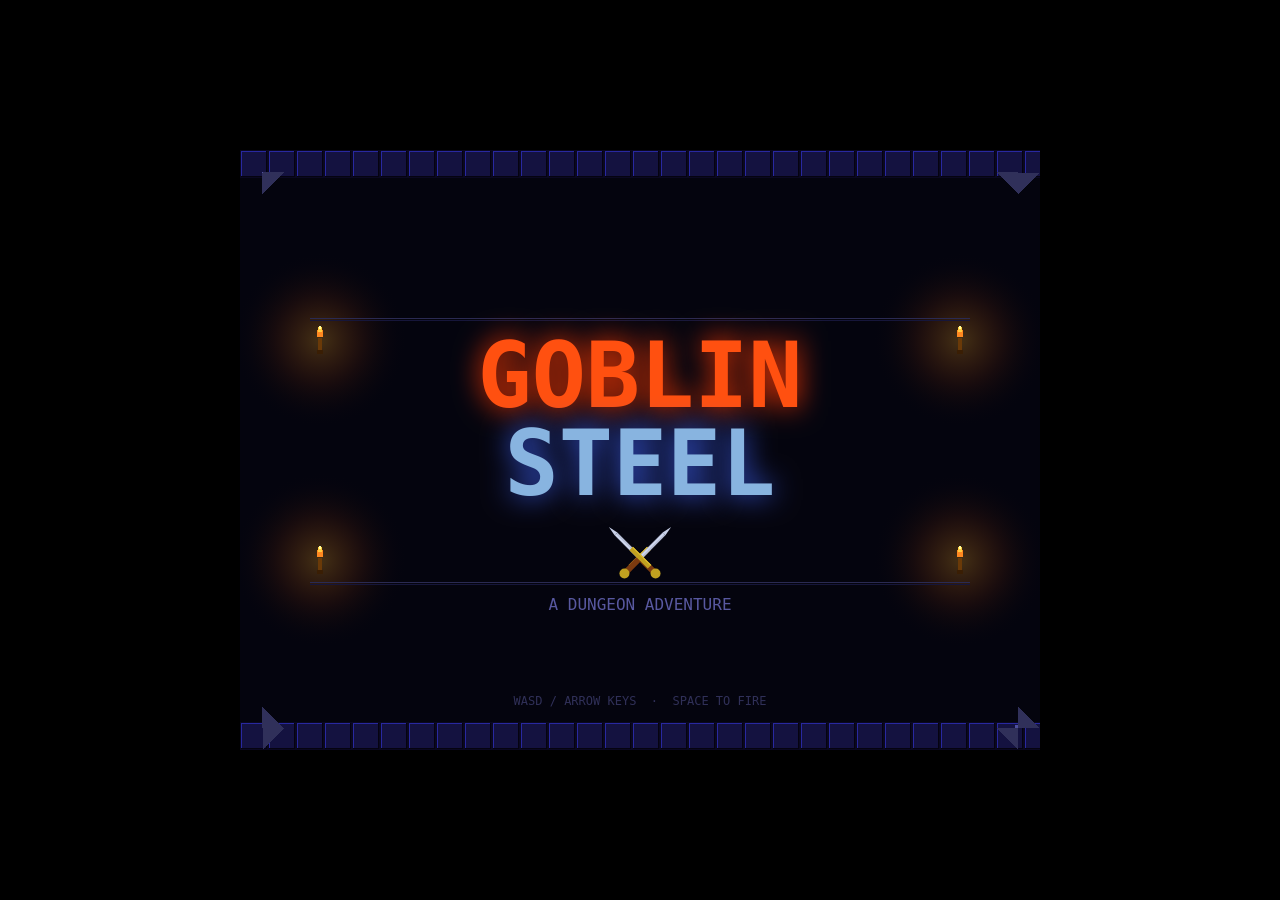
==== index.html @ c94a4c99 "Added intro screen" ====
<!doctype html>
<html lang="en">
  <head>
    <meta charset="utf-8" />
    <meta name="viewport" content="width=device-width, initial-scale=1" />
    <title>Goblin Steel</title>
    <link rel="stylesheet" href="/assets/css/styles.css">
  </head>
  <body>
    <canvas id="gameCanvas"></canvas>

    <!-- Load order matters: constants first, main last -->
    <script src="/assets/js/constants.js"></script>
    <script src="/assets/js/input.js"></script>
    <script src="/assets/js/map.js"></script>
    <script src="/assets/js/player.js"></script>
    <script src="/assets/js/camera.js"></script>
    <script src="/assets/js/arrows.js"></script>
    <script src="/assets/js/goblins.js"></script>
    <script src="/assets/js/screens.js"></script>
    <script src="/assets/js/renderer.js"></script>
    <script src="/assets/js/main.js"></script>
  </body>
</html>
---- assets/css/styles.css ----
* {
  margin: 0;
  padding: 0;
  box-sizing: border-box;
}

body {
  background: #000;
  display: flex;
  justify-content: center;
  align-items: center;
  height: 100vh;
  overflow: hidden;
}

#gameCanvas {
  display: block;
  image-rendering: pixelated;
  image-rendering: crisp-edges;
}
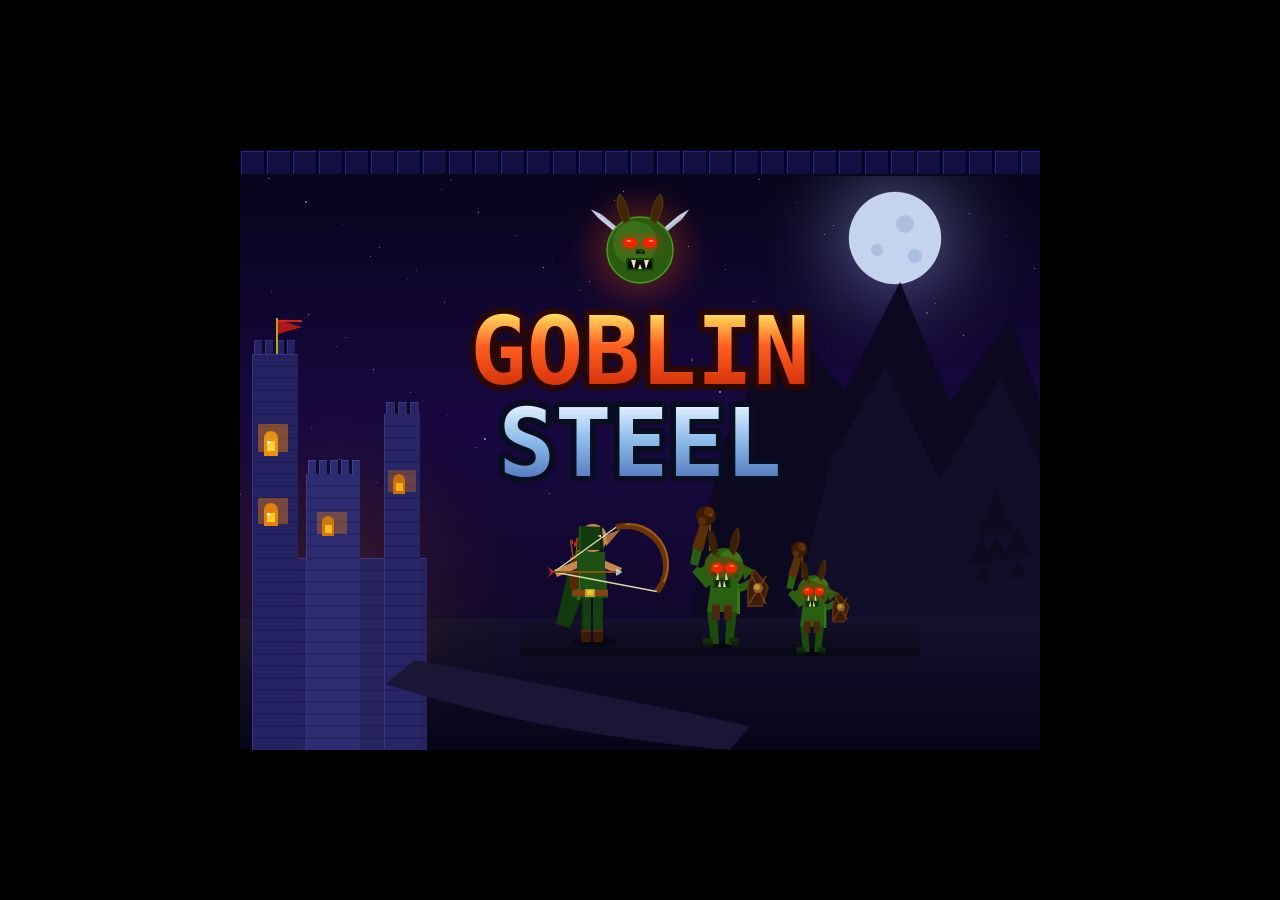
==== commit def0938e: "improve the loop" ====
--- a/index.html
+++ b/index.html
@@ -17,6 +17,7 @@
     <script src="/assets/js/camera.js"></script>
     <script src="/assets/js/arrows.js"></script>
     <script src="/assets/js/goblins.js"></script>
+    <script src="/assets/js/combat.js"></script>
     <script src="/assets/js/screens.js"></script>
     <script src="/assets/js/renderer.js"></script>
     <script src="/assets/js/main.js"></script>
